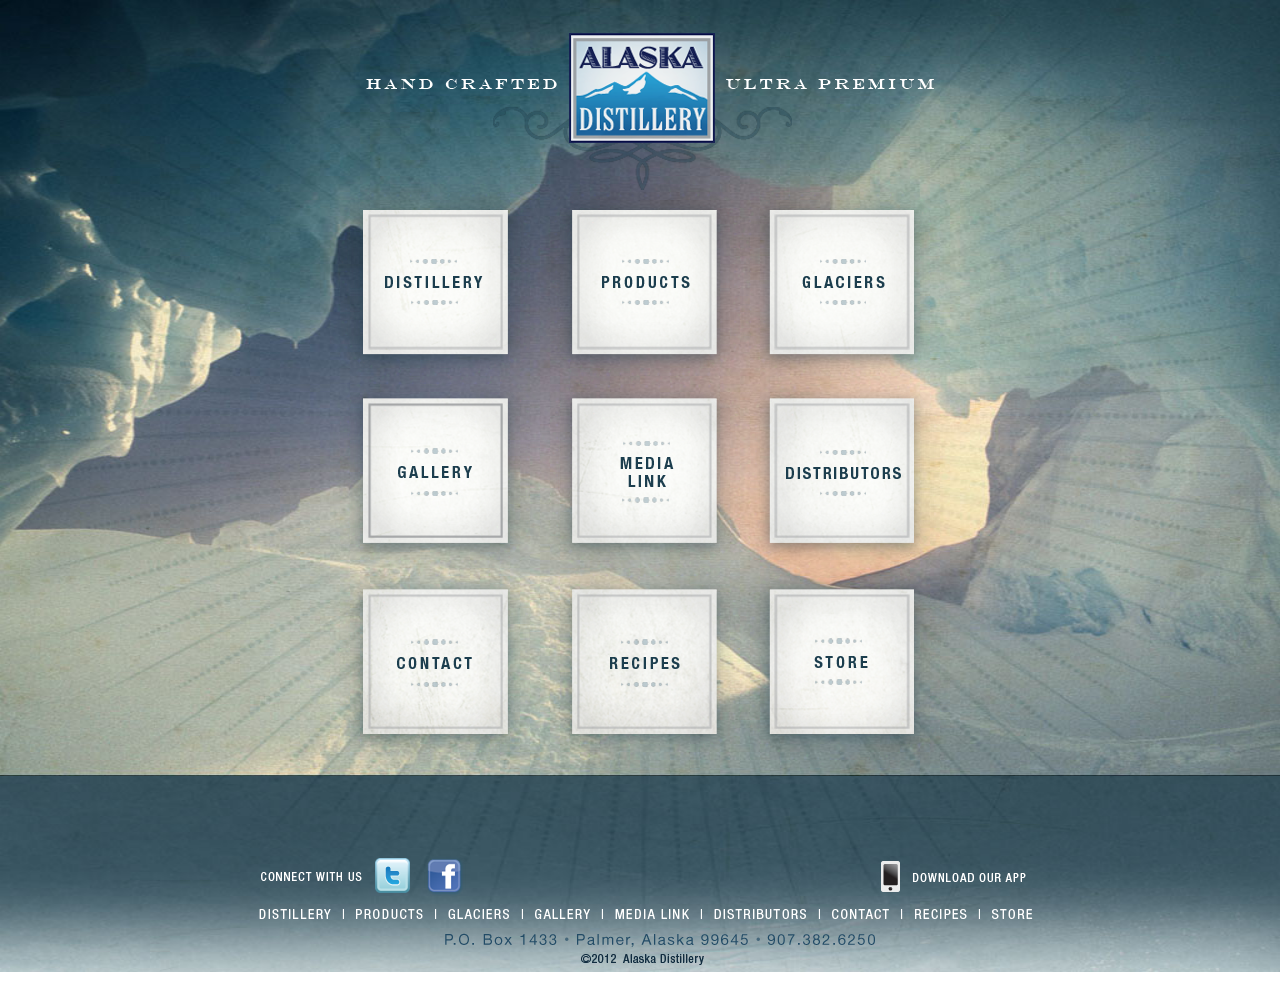
==== index.html @ 58df2efc "" ====
<!DOCTYPE HTML PUBLIC "-//W3C//DTD HTML 4.01 Transitional//EN" "http://www.w3.org/TR/html4/loose.dtd">
<html><head><title>Alaska Distillery</title>

	<style type="text/css">
		body {height:100%}
		#page-background {position:absolute	; top:0; left:0; width:100%; display: block; }
		#content {position:absolute; width: 100%; text-align:center; height: 972px" }
		#floater {
			    position: absolute;
			    bottom: 80px;
			    left: 40%;
			    right: 40%;
				}
		.newsletter {
				color: white;
				font-family: Arial, Helvetica, sans-serif;
				font-size: 13px;
				position:relative
				}
		
	</style>
</head>

<body>

		<div id="page-background">
			<div id="content">
				<img src="images/alaska_distillery_web_everything_else_4.png" usemap="#linkmap" >
				<map name="linkmap">

					<area shape="rect" coords="120,209,268,354" alt="Distillery" href="index.html" />
					<area shape="rect" coords="330,209,478,354" alt="Products" href="index.html" />
					<area shape="rect" coords="528,210,676,355" alt="Glaciers" href="index.html" />
					<area shape="rect" coords="120,399,268,544" alt="Gallery" href="index.html" />
					<area shape="rect" coords="330,398,478,543" alt="Media Link" href="index.html" />
					<area shape="rect" coords="528,398,676,543" alt="Distributors" href="index.html" />
					<area shape="rect" coords="120,588,268,733" alt="Contact" href="index.html" />
					<area shape="rect" coords="330,588,478,733" alt="Recipes" href="index.html" />
					<area shape="rect" coords="530,591,678,736" alt="Store" href="index.html" />
					<area shape="rect" coords="126,848,178,905" alt="Twitter" href="https://twitter.com/AK_Distillery" />
					<area shape="rect" coords="179,849,231,906" alt="Facebook" href="http://www.facebook.com/AKDistillery" />
					<area shape="rect" coords="624,854,794,910" alt="App" href="http://itunes.apple.com/app/alaska-distillery/id491149229?mt=8#" />
					
				</map>
				
				<div id="floater">
					<!--         I'm floating -->
					<script type="text/javascript" src="http://app.icontact.com/icp/loadsignup.php/form.js?c=559718&l=1912&f=4585"></script>
					<span class="newsletter">Sign up for newsletter</span>
			    </div>
				
		  </div>
				<img src="images/alaska_distillery_web_background.jpg" width="100%" height="972px">
				
				
		</div>

</body></html>
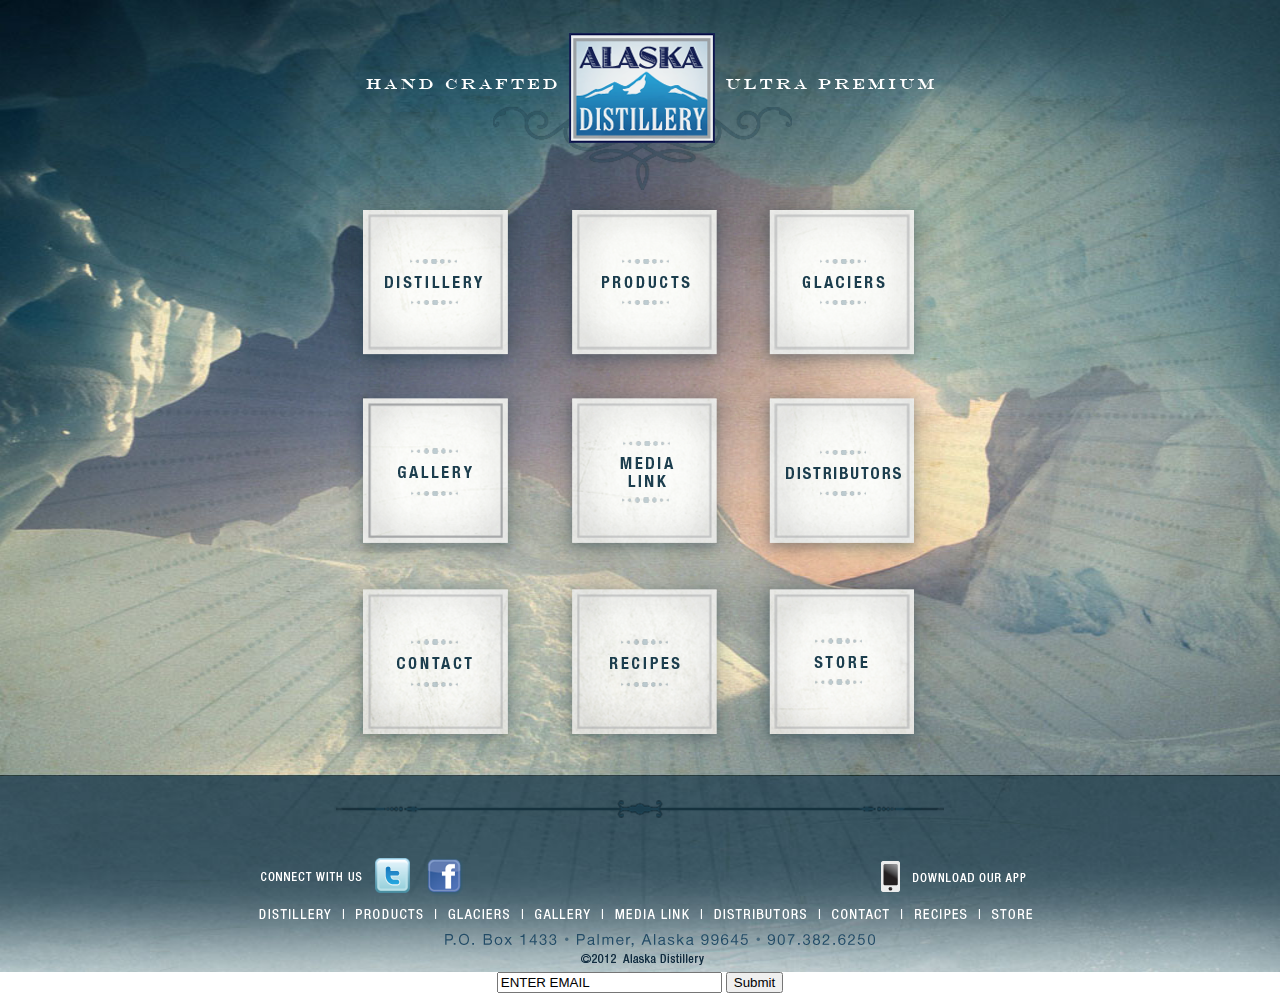
==== commit b5c2021b: "" ====
--- a/index.html
+++ b/index.html
@@ -7,16 +7,46 @@
 		#content {position:absolute; width: 100%; text-align:center; height: 972px" }
 		#floater {
 			    position: absolute;
-			    bottom: 80px;
-			    left: 40%;
-			    right: 40%;
+			    bottom: 136px;
+			    text-align:center;
+			    right:50px;
+			    left: 50px;
 				}
 		.newsletter {
 				color: white;
 				font-family: Arial, Helvetica, sans-serif;
 				font-size: 13px;
-				position:relative
+				position:absolute
 				}
+				
+				
+		.link,
+		.link a,
+		.signupframe
+		{
+			color: #226699;
+			font-family: Arial, Helvetica, sans-serif;
+			font-size: 13px;
+			}
+			.link,
+			.link a {
+				text-decoration: none;
+				}
+			.signupframe {
+				border: 1px solid #000000;
+				background: #ffffff;
+				}
+		.signupframe .required {
+			font-size: 10px;
+			}
+		
+		.signup
+		{
+			color: white;
+			font-family: Arial, Helvetica, sans-serif;
+			font-size: 13px;
+			}
+	
 		
 	</style>
 </head>
@@ -25,7 +55,7 @@
 
 		<div id="page-background">
 			<div id="content">
-				<img src="images/alaska_distillery_web_everything_else_4.png" usemap="#linkmap" >
+				<img src="images/alaska_distillery_web_everything_else_6.png" usemap="#linkmap" >
 				<map name="linkmap">
 
 					<area shape="rect" coords="120,209,268,354" alt="Distillery" href="index.html" />
@@ -42,17 +72,84 @@
 					<area shape="rect" coords="624,854,794,910" alt="App" href="http://itunes.apple.com/app/alaska-distillery/id491149229?mt=8#" />
 					
 				</map>
+
+				<div id="floater">
+
+					<form method="post" action="https://app.icontact.com/icp/signup.php" name="icpsignup" id="icpsignup4608" accept-charset="UTF-8" onsubmit="return verifyRequired4608();" >
+						<input type="hidden" name="redirect" value="http://www.icontact.com/www/signup/thanks.html">
+						<input type="hidden" name="errorredirect" value="http://www.icontact.com/www/signup/error.html">
+						
+						<input type="text" name="fields_email" value="ENTER EMAIL" onfocus="if (this.value=='ENTER EMAIL') this.value = ''" size="25">
+						
+						
+						<input type="hidden" name="listid" value="2334">
+					    <input type="hidden" name="specialid:2334" value="FS8H">
+					
+					    <input type="hidden" name="clientid" value="559718">
+					    <input type="hidden" name="formid" value="4608">
+					    <input type="hidden" name="reallistid" value="1">
+					    <input type="hidden" name="doubleopt" value="0">
+						
+						<input type="submit" name="Submit" value="Submit">
+						    
+						<!-- <div id="SignUp">
+						<table width="260" class="signupframe" border="0" cellspacing="0" cellpadding="5">
+							<tr>
+						      <td valign="top" align="right">
+						        <span class="required">*</span>Email
+						      </td>
+						      <td align="left">
+						        <input type="text" name="fields_email" value="ENTER EMAIL" onfocus="if (this.value=='ENTER EMAIL') this.value = ''" >
+						      </td>
+						    </tr>
+						    <input type="hidden" name="listid" value="2334">
+						    <input type="hidden" name="specialid:2334" value="FS8H">
+						
+						    <input type="hidden" name="clientid" value="559718">
+						    <input type="hidden" name="formid" value="349">
+						    <input type="hidden" name="reallistid" value="1">
+						    <input type="hidden" name="doubleopt" value="1">
+						    <tr>
+						      <td></td>
+						      <td><span class="required">*</span> = Required Field</td>
+						    </tr>
+						    <tr>
+						      <td></td>
+						      <td><input type="submit" name="Submit" value="Submit"></td>
+						    </tr>
+						    </table>
+						</div> -->
+						</form>
+						<script type="text/javascript">
+
+							var icpForm4608 = document.getElementById('icpsignup4608');
+							
+							if (document.location.protocol === "https:")
+							
+								icpForm4608.action = "https://app.icontact.com/icp/signup.php";
+							function verifyRequired4608() {
+							  if (icpForm4608["fields_email"].value == "") {
+							    icpForm4608["fields_email"].focus();
+							    alert("The Email field is required.");
+							    return false;
+							  }
+							
+							
+							return true;
+							}
+							</script>
+						
+						<span class="signup">NEWSLETTER SIGN UP</span>
+						
+<!-- 						<span class="link"><a href="http://www.icontact.com">Email Marketing</a> You Can Trust</span> -->
 				
-				<div id="floater">
-					<!--         I'm floating -->
-					<script type="text/javascript" src="http://app.icontact.com/icp/loadsignup.php/form.js?c=559718&l=1912&f=4585"></script>
-					<span class="newsletter">Sign up for newsletter</span>
 			    </div>
 				
 		  </div>
 				<img src="images/alaska_distillery_web_background.jpg" width="100%" height="972px">
 				
-				
 		</div>
+		
+		
 
 </body></html>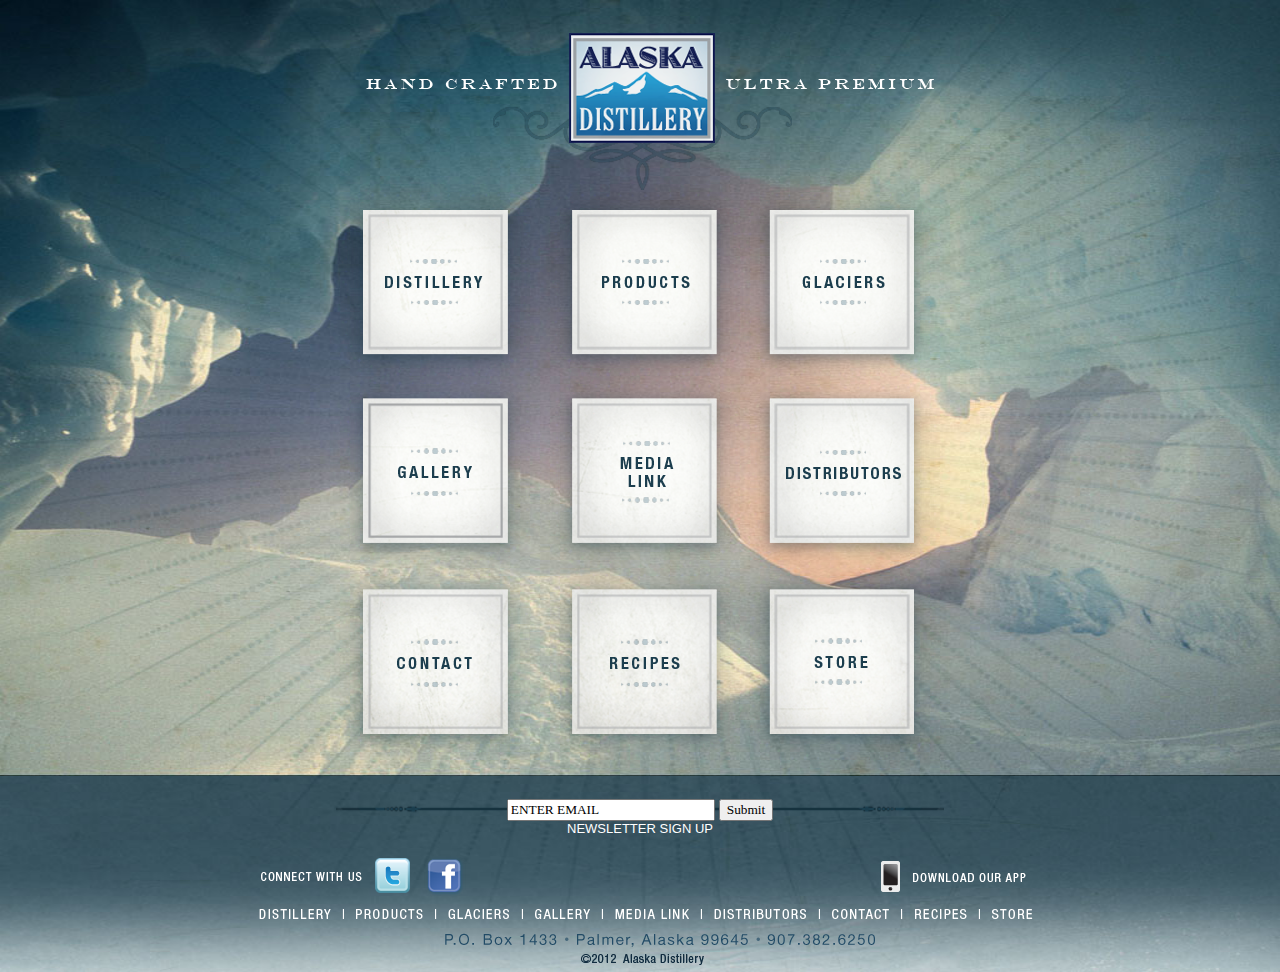
==== commit 87877db3: "" ====
--- a/index.html
+++ b/index.html
@@ -1,155 +1,105 @@
 <!DOCTYPE HTML PUBLIC "-//W3C//DTD HTML 4.01 Transitional//EN" "http://www.w3.org/TR/html4/loose.dtd">
-<html><head><title>Alaska Distillery</title>
-
-	<style type="text/css">
-		body {height:100%}
-		#page-background {position:absolute	; top:0; left:0; width:100%; display: block; }
-		#content {position:absolute; width: 100%; text-align:center; height: 972px" }
-		#floater {
-			    position: absolute;
-			    bottom: 136px;
-			    text-align:center;
-			    right:50px;
-			    left: 50px;
-				}
-		.newsletter {
-				color: white;
-				font-family: Arial, Helvetica, sans-serif;
-				font-size: 13px;
-				position:absolute
-				}
-				
-				
-		.link,
-		.link a,
-		.signupframe
-		{
-			color: #226699;
-			font-family: Arial, Helvetica, sans-serif;
-			font-size: 13px;
-			}
-			.link,
-			.link a {
-				text-decoration: none;
-				}
-			.signupframe {
-				border: 1px solid #000000;
-				background: #ffffff;
-				}
-		.signupframe .required {
-			font-size: 10px;
-			}
-		
-		.signup
-		{
-			color: white;
-			font-family: Arial, Helvetica, sans-serif;
-			font-size: 13px;
-			}
-	
-		
-	</style>
+<html>
+<head>
+	<title>Alaska Distillery</title>
+	<link rel="stylesheet" type="text/css" href="css/app.css" />
 </head>
 
 <body>
+	<!-- Jquery -->
+	<script type="text/javascript" src="jquery.js"></script>
+	<script type="text/javascript">
+	
+	$(function(){
+		
+		  $('map area').click(function(){
+		   	alert($(this).attr('alt'));
+			// show menu item
+		   	$('.menu_item').show();
+		  	return false;
+		  });
+	});
+	
+	</script>
 
-		<div id="page-background">
-			<div id="content">
-				<img src="images/alaska_distillery_web_everything_else_6.png" usemap="#linkmap" >
-				<map name="linkmap">
+	
+	<div id="page-background">
+	
+		<div id="content">
+		
+			<img src="images/alaska_distillery_web_everything_else_6.png" usemap="#linkmap" >
+			
+			<map name="linkmap">
 
-					<area shape="rect" coords="120,209,268,354" alt="Distillery" href="index.html" />
-					<area shape="rect" coords="330,209,478,354" alt="Products" href="index.html" />
-					<area shape="rect" coords="528,210,676,355" alt="Glaciers" href="index.html" />
-					<area shape="rect" coords="120,399,268,544" alt="Gallery" href="index.html" />
-					<area shape="rect" coords="330,398,478,543" alt="Media Link" href="index.html" />
-					<area shape="rect" coords="528,398,676,543" alt="Distributors" href="index.html" />
-					<area shape="rect" coords="120,588,268,733" alt="Contact" href="index.html" />
-					<area shape="rect" coords="330,588,478,733" alt="Recipes" href="index.html" />
-					<area shape="rect" coords="530,591,678,736" alt="Store" href="index.html" />
-					<area shape="rect" coords="126,848,178,905" alt="Twitter" href="https://twitter.com/AK_Distillery" />
-					<area shape="rect" coords="179,849,231,906" alt="Facebook" href="http://www.facebook.com/AKDistillery" />
-					<area shape="rect" coords="624,854,794,910" alt="App" href="http://itunes.apple.com/app/alaska-distillery/id491149229?mt=8#" />
+				<area shape="rect" coords="120,209,268,354" alt="Distillery" href="index.html" />
+				<area shape="rect" coords="330,209,478,354" alt="Products" href="index.html" />
+				<area shape="rect" coords="528,210,676,355" alt="Glaciers" href="index.html" />
+				<area shape="rect" coords="120,399,268,544" alt="Gallery" href="index.html" />
+				<area shape="rect" coords="330,398,478,543" alt="Media Link" href="index.html" />
+				<area shape="rect" coords="528,398,676,543" alt="Distributors" href="index.html" />
+				<area shape="rect" coords="120,588,268,733" alt="Contact" href="index.html" />
+				<area shape="rect" coords="330,588,478,733" alt="Recipes" href="index.html" />
+				<area shape="rect" coords="530,591,678,736" alt="Store" href="index.html" />
+				<area shape="rect" coords="126,848,178,905" alt="Twitter" href="https://twitter.com/AK_Distillery" />
+				<area shape="rect" coords="179,849,231,906" alt="Facebook" href="http://www.facebook.com/AKDistillery" />
+				<area shape="rect" coords="624,854,794,910" alt="App" href="http://itunes.apple.com/app/alaska-distillery/id491149229?mt=8#" />
+				
+			</map>
+
+			<div id="floater">
+
+				<form method="post" action="https://app.icontact.com/icp/signup.php" name="icpsignup" id="icpsignup4608" accept-charset="UTF-8" onsubmit="return verifyRequired4608();" >
+					<input type="hidden" name="redirect" value="http://www.icontact.com/www/signup/thanks.html">
+					<input type="hidden" name="errorredirect" value="http://www.icontact.com/www/signup/error.html">
 					
-				</map>
+					<!-- Input text box -->
+					<input type="text" name="fields_email" value="ENTER EMAIL" onfocus="if (this.value=='ENTER EMAIL') this.value = ''" size="25">
 
-				<div id="floater">
+					<input type="hidden" name="listid" value="2334">
+				    <input type="hidden" name="specialid:2334" value="FS8H">
+				    <input type="hidden" name="clientid" value="559718">
+				    <input type="hidden" name="formid" value="4608">
+				    <input type="hidden" name="reallistid" value="1">
+				    <input type="hidden" name="doubleopt" value="0">
+					
+					<input type="submit" name="Submit" value="Submit">
 
-					<form method="post" action="https://app.icontact.com/icp/signup.php" name="icpsignup" id="icpsignup4608" accept-charset="UTF-8" onsubmit="return verifyRequired4608();" >
-						<input type="hidden" name="redirect" value="http://www.icontact.com/www/signup/thanks.html">
-						<input type="hidden" name="errorredirect" value="http://www.icontact.com/www/signup/error.html">
+					</form>
+					<!-- Javascript --> 
+					<script type="text/javascript">
+
+						var icpForm4608 = document.getElementById('icpsignup4608');
 						
-						<input type="text" name="fields_email" value="ENTER EMAIL" onfocus="if (this.value=='ENTER EMAIL') this.value = ''" size="25">
+						if (document.location.protocol === "https:")
+						
+							icpForm4608.action = "https://app.icontact.com/icp/signup.php";
+						function verifyRequired4608() {
+						  if (icpForm4608["fields_email"].value == "") {
+						    icpForm4608["fields_email"].focus();
+						    alert("The Email field is required.");
+						    return false;
+						  }
 						
 						
-						<input type="hidden" name="listid" value="2334">
-					    <input type="hidden" name="specialid:2334" value="FS8H">
+						return true;
+						}
+						</script>
 					
-					    <input type="hidden" name="clientid" value="559718">
-					    <input type="hidden" name="formid" value="4608">
-					    <input type="hidden" name="reallistid" value="1">
-					    <input type="hidden" name="doubleopt" value="0">
-						
-						<input type="submit" name="Submit" value="Submit">
-						    
-						<!-- <div id="SignUp">
-						<table width="260" class="signupframe" border="0" cellspacing="0" cellpadding="5">
-							<tr>
-						      <td valign="top" align="right">
-						        <span class="required">*</span>Email
-						      </td>
-						      <td align="left">
-						        <input type="text" name="fields_email" value="ENTER EMAIL" onfocus="if (this.value=='ENTER EMAIL') this.value = ''" >
-						      </td>
-						    </tr>
-						    <input type="hidden" name="listid" value="2334">
-						    <input type="hidden" name="specialid:2334" value="FS8H">
-						
-						    <input type="hidden" name="clientid" value="559718">
-						    <input type="hidden" name="formid" value="349">
-						    <input type="hidden" name="reallistid" value="1">
-						    <input type="hidden" name="doubleopt" value="1">
-						    <tr>
-						      <td></td>
-						      <td><span class="required">*</span> = Required Field</td>
-						    </tr>
-						    <tr>
-						      <td></td>
-						      <td><input type="submit" name="Submit" value="Submit"></td>
-						    </tr>
-						    </table>
-						</div> -->
-						</form>
-						<script type="text/javascript">
+					<span class="signup">NEWSLETTER SIGN UP</span>
 
-							var icpForm4608 = document.getElementById('icpsignup4608');
-							
-							if (document.location.protocol === "https:")
-							
-								icpForm4608.action = "https://app.icontact.com/icp/signup.php";
-							function verifyRequired4608() {
-							  if (icpForm4608["fields_email"].value == "") {
-							    icpForm4608["fields_email"].focus();
-							    alert("The Email field is required.");
-							    return false;
-							  }
-							
-							
-							return true;
-							}
-							</script>
-						
-						<span class="signup">NEWSLETTER SIGN UP</span>
-						
-<!-- 						<span class="link"><a href="http://www.icontact.com">Email Marketing</a> You Can Trust</span> -->
-				
-			    </div>
-				
-		  </div>
-				<img src="images/alaska_distillery_web_background.jpg" width="100%" height="972px">
-				
+		    </div> <!-- end div floater -->
+		</div> <!-- end div content -->
+		
+		<div id="menu_item" >
+			<img src="images/distillery_pullout.png" >
 		</div>
 		
+	
+		<!-- page background -->
+		<img src="images/alaska_distillery_web_background.jpg" width="100%" height="972px">
+			
+	</div> <!-- end div page-background -->
+
+	
 		
-
 </body></html>--- a/css/app.css
+++ b/css/app.css
@@ -0,0 +1,51 @@
+* {
+	font-family:arail;
+	
+}
+
+		body {height:100%}
+		#page-background {position:absolute	; top:0; left:0; width:100%; display: block; }
+		#content {position:absolute; width: 100%; text-align:center; height: 972px }
+		#menu_item {position:absolute; width: 100%; text-align:center; top: 210px; visibility: hidden }
+		
+		#floater {
+			    position: absolute;
+			    bottom: 136px;
+			    text-align:center;
+			    right:50px;
+			    left: 50px;
+				}
+		.newsletter {
+				color: white;
+				font-family: Arial, Helvetica, sans-serif;
+				font-size: 13px;
+				position:absolute
+				}
+				
+				
+		.link,
+		.link a,
+		.signupframe
+		{
+			color: #226699;
+			font-family: Arial, Helvetica, sans-serif;
+			font-size: 13px;
+			}
+			.link,
+			.link a {
+				text-decoration: none;
+				}
+			.signupframe {
+				border: 1px solid #000000;
+				background: #ffffff;
+				}
+		.signupframe .required {
+			font-size: 10px;
+			}
+		
+		.signup
+		{
+			color: white;
+			font-family: Arial, Helvetica, sans-serif;
+			font-size: 13px;
+			}
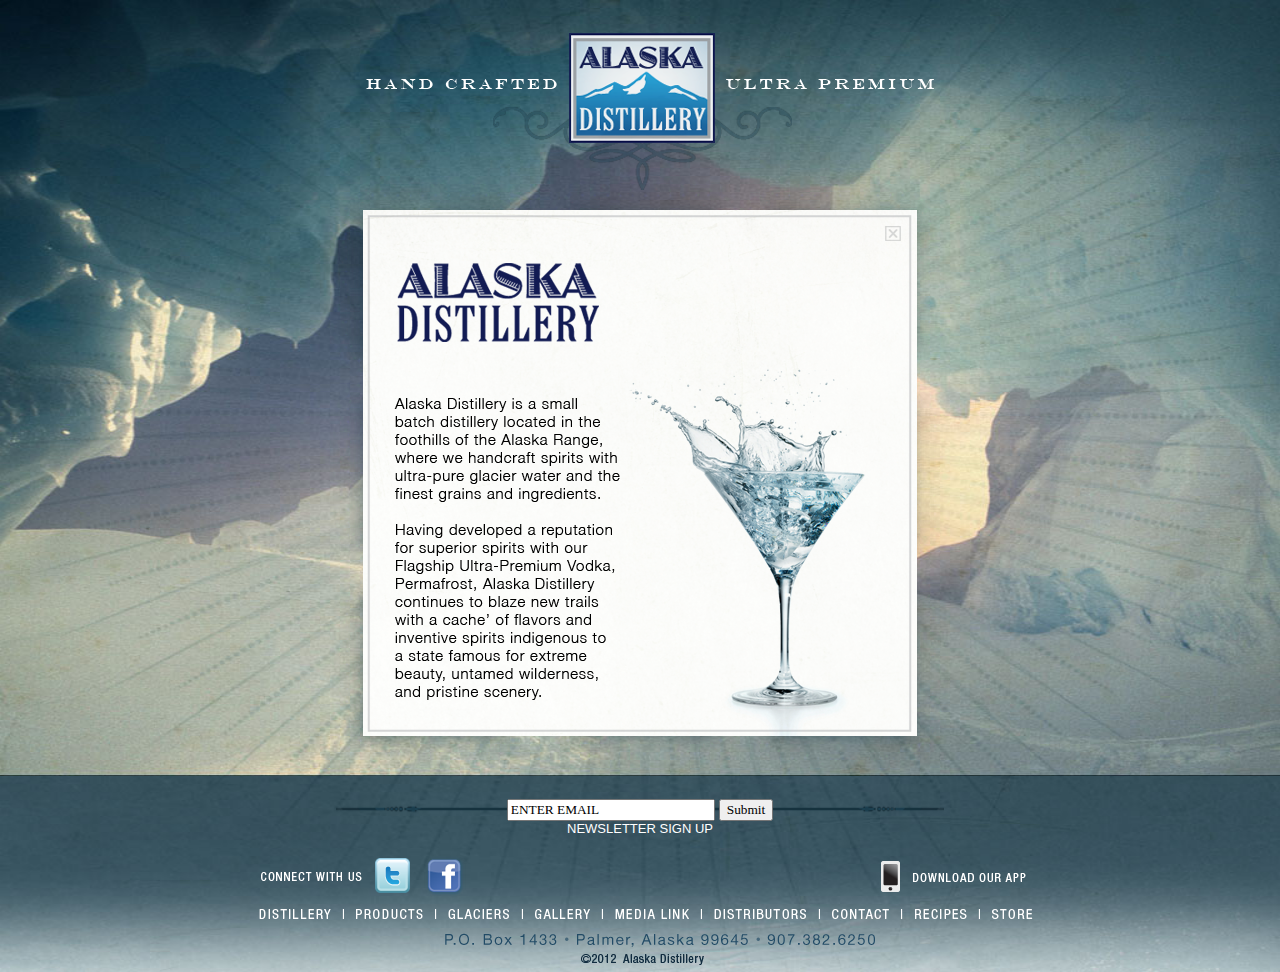
==== commit 0568ce73: "" ====
--- a/index.html
+++ b/index.html
@@ -13,9 +13,10 @@
 	$(function(){
 		
 		  $('map area').click(function(){
-		   	alert($(this).attr('alt'));
+		   	//alert($(this).attr('alt'));
 			// show menu item
-		   	$('.menu_item').show();
+		   	$('#menu_item').show();
+			
 		  	return false;
 		  });
 	});
--- a/css/app.css
+++ b/css/app.css
@@ -6,7 +6,7 @@
 		body {height:100%}
 		#page-background {position:absolute	; top:0; left:0; width:100%; display: block; }
 		#content {position:absolute; width: 100%; text-align:center; height: 972px }
-		#menu_item {position:absolute; width: 100%; text-align:center; top: 210px; visibility: hidden }
+		#menu_item {position:absolute; width: 100%; text-align:center; top: 210px;  }
 		
 		#floater {
 			    position: absolute;
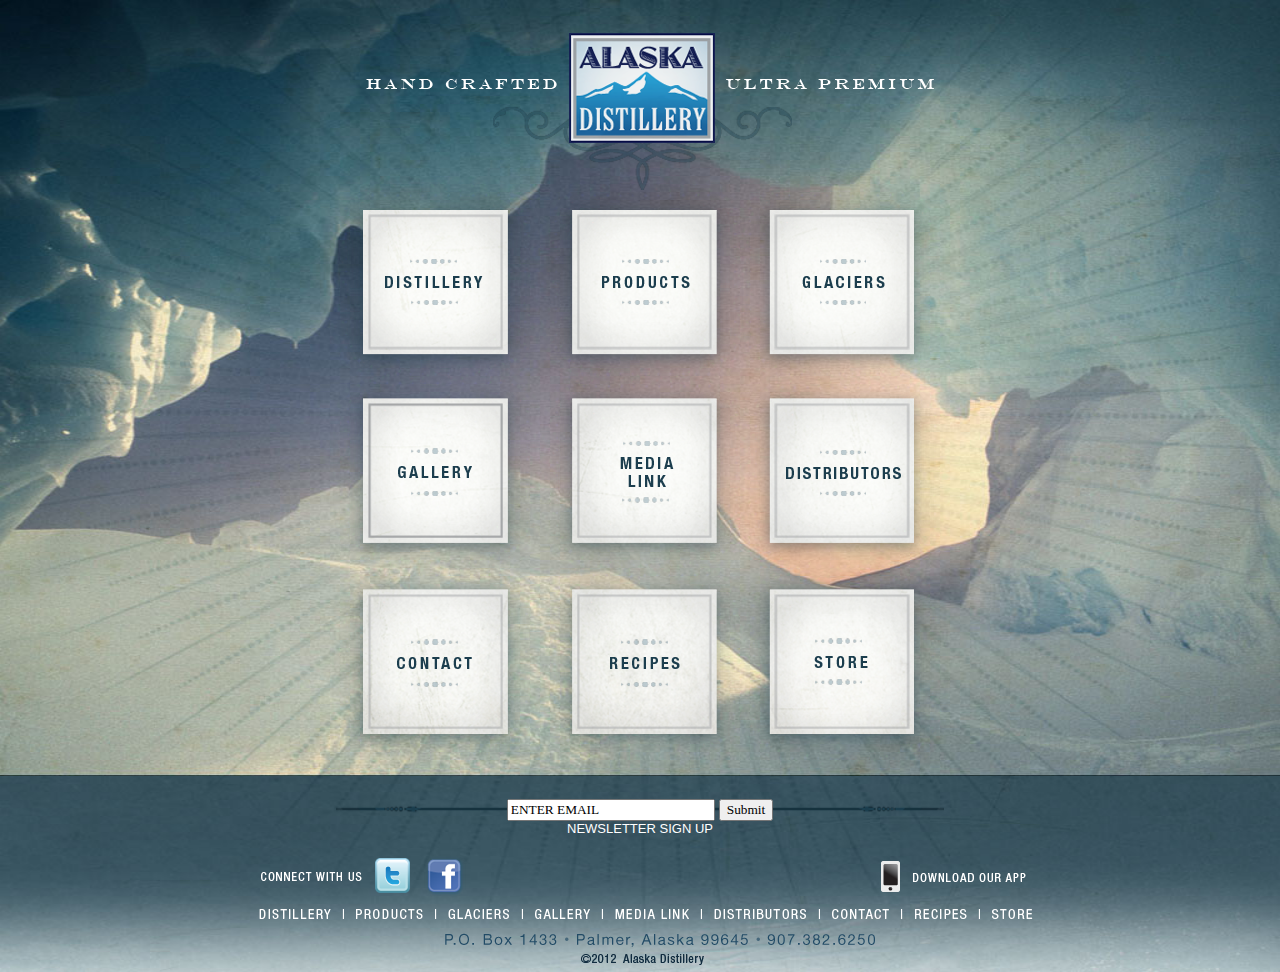
==== commit 21489ca1: "" ====
--- a/index.html
+++ b/index.html
@@ -19,6 +19,14 @@
 			
 		  	return false;
 		  });
+		  $('#menu_item').click(function(){
+			   	//alert($(this).attr('alt'));
+				// show menu item
+			   	$('#menu_item').hide();
+				
+			  	return false;
+			});
+		  
 	});
 	
 	</script>
--- a/css/app.css
+++ b/css/app.css
@@ -6,7 +6,7 @@
 		body {height:100%}
 		#page-background {position:absolute	; top:0; left:0; width:100%; display: block; }
 		#content {position:absolute; width: 100%; text-align:center; height: 972px }
-		#menu_item {position:absolute; width: 100%; text-align:center; top: 210px;  }
+		#menu_item {position:absolute; width: 100%; text-align:center; top: 210px; display: none }
 		
 		#floater {
 			    position: absolute;
